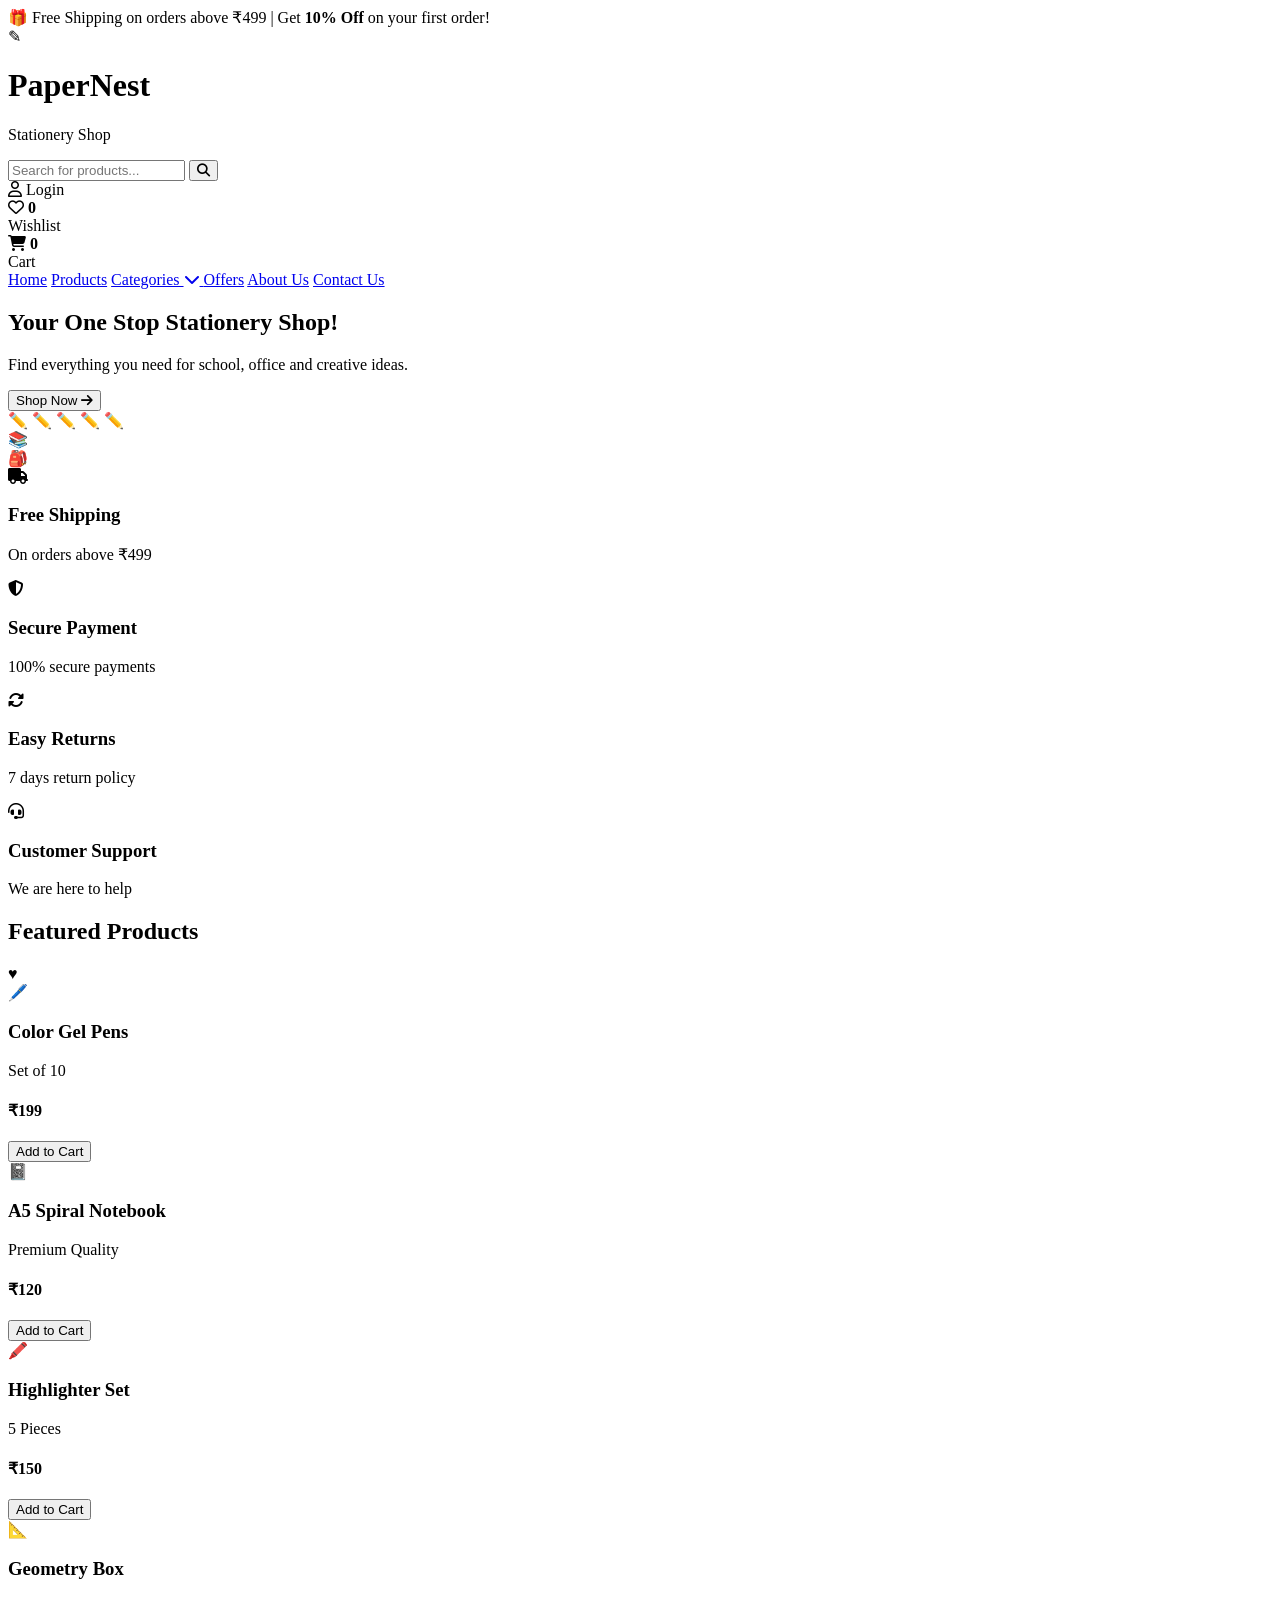
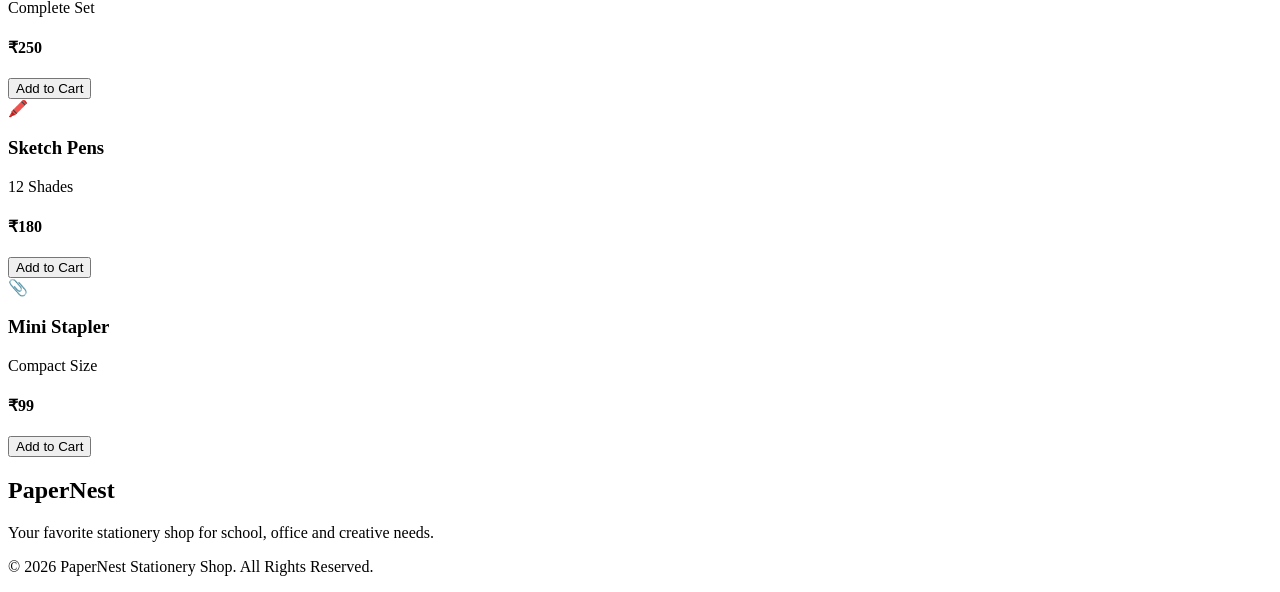
==== index.html @ df2b53b1 "Create index.html" ====
<!DOCTYPE html>
<html lang="en">
<head>
    <meta charset="UTF-8">
    <meta name="viewport" content="width=device-width, initial-scale=1.0">

    <title>PaperNest - Stationery Shop</title>

    <!-- CSS -->
    <link rel="stylesheet" href="style.css">

    <!-- Font Awesome Icons -->
    <link rel="stylesheet"
          href="https://cdnjs.cloudflare.com/ajax/libs/font-awesome/6.5.2/css/all.min.css">
</head>

<body>

    <!-- Top Offer Bar -->
    <div class="top-bar">
        🎁 Free Shipping on orders above ₹499
        <span>|</span>
        Get <b>10% Off</b> on your first order!
    </div>


    <!-- Header -->
    <header class="header">

        <!-- Logo -->
        <div class="logo">
            <div class="logo-icon">✎</div>
            <div>
                <h1>PaperNest</h1>
                <p>Stationery Shop</p>
            </div>
        </div>


        <!-- Search -->
        <div class="search-box">
            <input type="text" placeholder="Search for products...">
            <button>
                <i class="fa-solid fa-magnifying-glass"></i>
            </button>
        </div>


        <!-- Header Icons -->
        <div class="header-icons">

            <div class="header-item">
                <i class="fa-regular fa-user"></i>
                <span>Login</span>
            </div>

            <div class="header-item">
                <div class="icon-badge">
                    <i class="fa-regular fa-heart"></i>
                    <b>0</b>
                </div>
                <span>Wishlist</span>
            </div>

            <div class="header-item">
                <div class="icon-badge">
                    <i class="fa-solid fa-cart-shopping"></i>
                    <b>0</b>
                </div>
                <span>Cart</span>
            </div>

        </div>

    </header>


    <!-- Navigation -->
    <nav class="navbar">

        <a href="#" class="active">Home</a>
        <a href="#">Products</a>

        <a href="#">
            Categories
            <i class="fa-solid fa-chevron-down"></i>
        </a>

        <a href="#">Offers</a>
        <a href="#">About Us</a>
        <a href="#">Contact Us</a>

    </nav>


    <!-- Hero Section -->
    <section class="hero">

        <div class="hero-content">

            <h2>
                Your One Stop
                <span>Stationery Shop!</span>
            </h2>

            <p>
                Find everything you need for school, office
                and creative ideas.
            </p>

            <button class="shop-btn">
                Shop Now
                <i class="fa-solid fa-arrow-right"></i>
            </button>

        </div>

        <div class="hero-products">

            <div class="pencils">
                ✏️ ✏️ ✏️ ✏️ ✏️
            </div>

            <div class="notebooks">
                📚
            </div>

            <div class="backpack">
                🎒
            </div>

        </div>

    </section>


    <!-- Service Section -->
    <section class="services">

        <div class="service">
            <i class="fa-solid fa-truck"></i>
            <div>
                <h3>Free Shipping</h3>
                <p>On orders above ₹499</p>
            </div>
        </div>

        <div class="service">
            <i class="fa-solid fa-shield-halved"></i>
            <div>
                <h3>Secure Payment</h3>
                <p>100% secure payments</p>
            </div>
        </div>

        <div class="service">
            <i class="fa-solid fa-rotate"></i>
            <div>
                <h3>Easy Returns</h3>
                <p>7 days return policy</p>
            </div>
        </div>

        <div class="service">
            <i class="fa-solid fa-headset"></i>
            <div>
                <h3>Customer Support</h3>
                <p>We are here to help</p>
            </div>
        </div>

    </section>


    <!-- Featured Products -->
    <section class="products-section">

        <h2>Featured Products</h2>

        <div class="title-line">
            <span></span>
            ♥
            <span></span>
        </div>


        <div class="product-container">

            <!-- Product 1 -->
            <div class="product-card">

                <div class="product-image">
                    🖊️
                </div>

                <h3>Color Gel Pens</h3>

                <p class="product-info">
                    Set of 10
                </p>

                <h4>₹199</h4>

                <button class="cart-btn">
                    Add to Cart
                </button>

            </div>


            <!-- Product 2 -->
            <div class="product-card">

                <div class="product-image">
                    📓
                </div>

                <h3>A5 Spiral Notebook</h3>

                <p class="product-info">
                    Premium Quality
                </p>

                <h4>₹120</h4>

                <button class="cart-btn">
                    Add to Cart
                </button>

            </div>


            <!-- Product 3 -->
            <div class="product-card">

                <div class="product-image">
                    🖍️
                </div>

                <h3>Highlighter Set</h3>

                <p class="product-info">
                    5 Pieces
                </p>

                <h4>₹150</h4>

                <button class="cart-btn">
                    Add to Cart
                </button>

            </div>


            <!-- Product 4 -->
            <div class="product-card">

                <div class="product-image">
                    📐
                </div>

                <h3>Geometry Box</h3>

                <p class="product-info">
                    Complete Set
                </p>

                <h4>₹250</h4>

                <button class="cart-btn">
                    Add to Cart
                </button>

            </div>


            <!-- Product 5 -->
            <div class="product-card">

                <div class="product-image">
                    🖍️
                </div>

                <h3>Sketch Pens</h3>

                <p class="product-info">
                    12 Shades
                </p>

                <h4>₹180</h4>

                <button class="cart-btn">
                    Add to Cart
                </button>

            </div>


            <!-- Product 6 -->
            <div class="product-card">

                <div class="product-image">
                    📎
                </div>

                <h3>Mini Stapler</h3>

                <p class="product-info">
                    Compact Size
                </p>

                <h4>₹99</h4>

                <button class="cart-btn">
                    Add to Cart
                </button>

            </div>

        </div>

    </section>


    <!-- Footer -->
    <footer>

        <h2>PaperNest</h2>

        <p>
            Your favorite stationery shop for school,
            office and creative needs.
        </p>

        <p class="copyright">
            © 2026 PaperNest Stationery Shop. All Rights Reserved.
        </p>

    </footer>


    <!-- JavaScript -->
    <script src="script.js"></script>

</body>
</html>
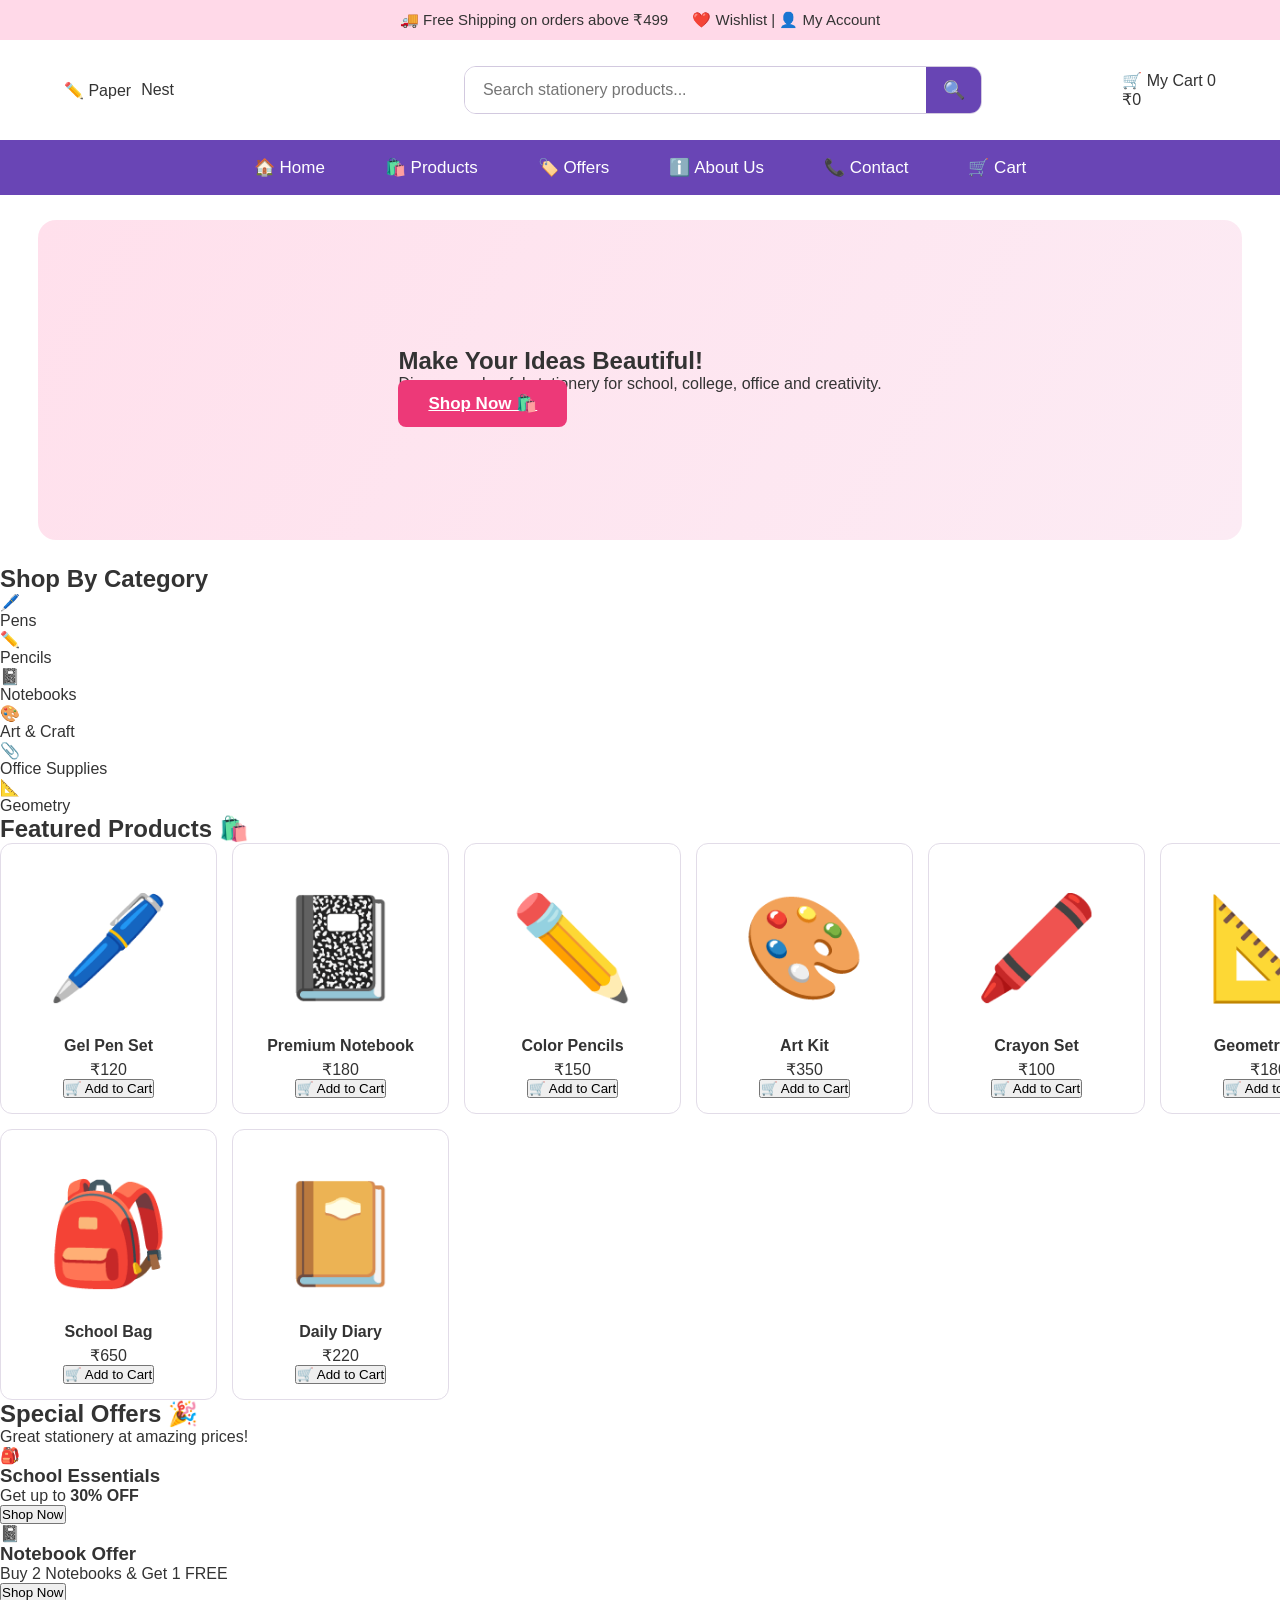
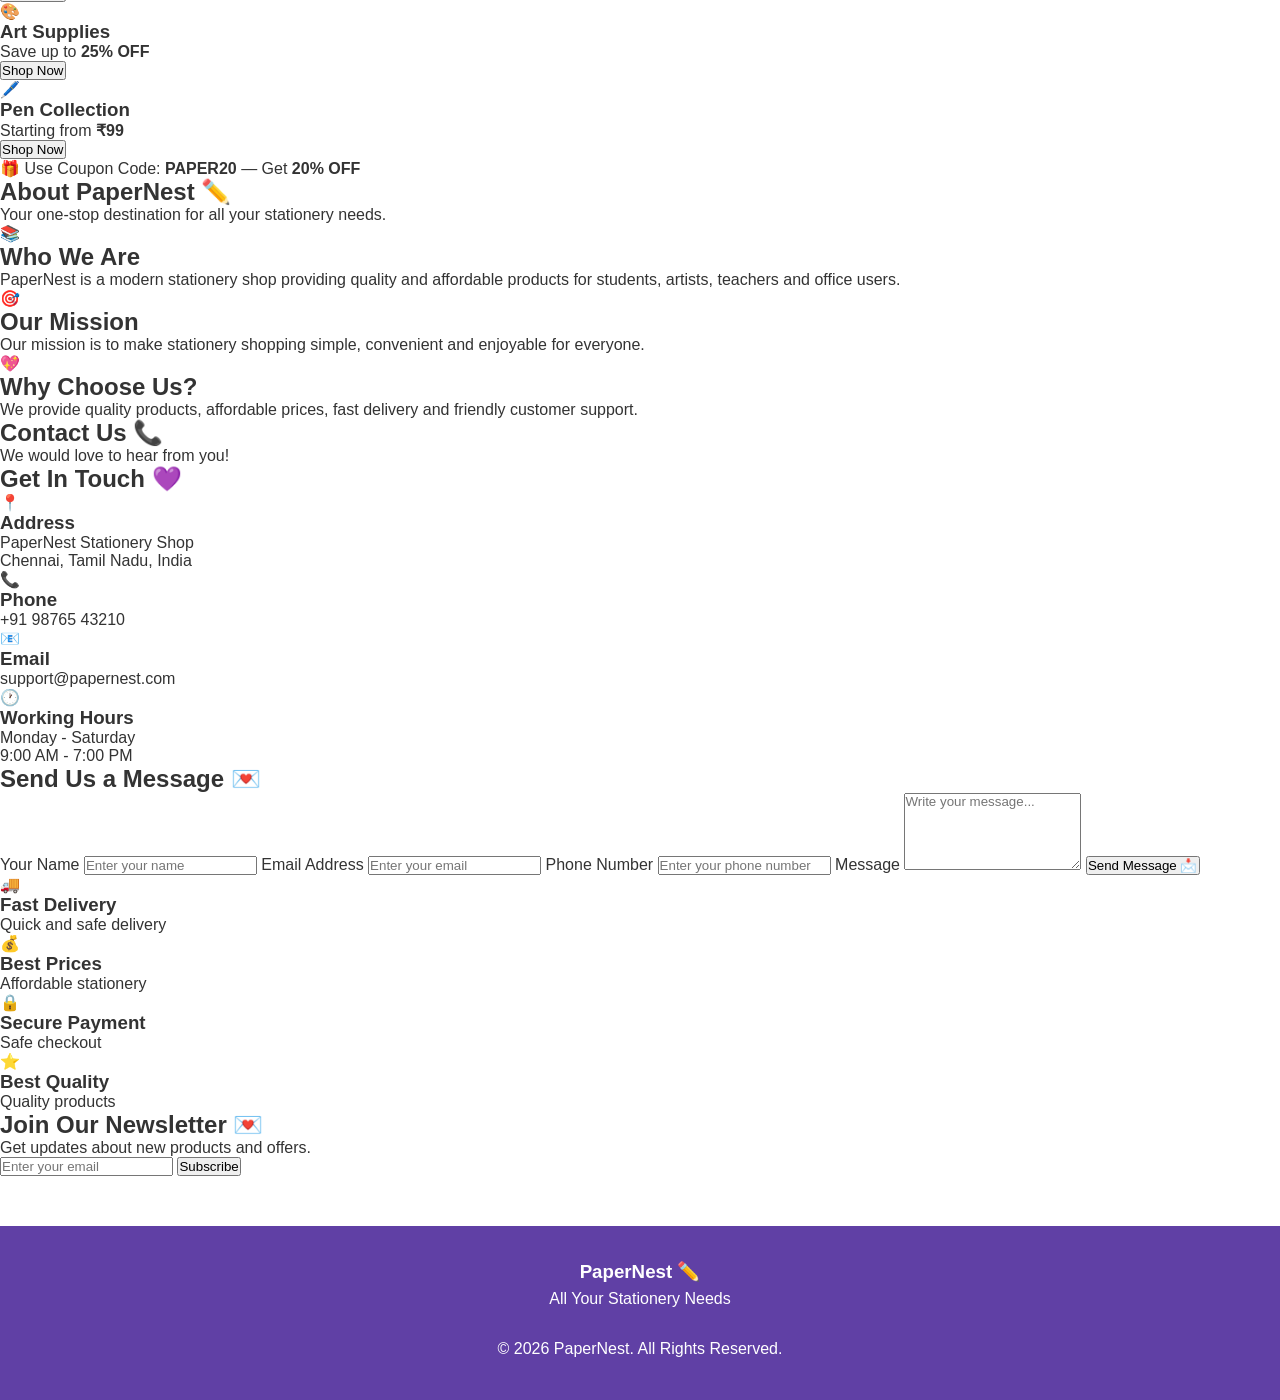
==== commit 6724c0a5: "Update index.html" ====
--- a/index.html
+++ b/index.html
@@ -1,73 +1,64 @@
 <!DOCTYPE html>
 <html lang="en">
+
 <head>
     <meta charset="UTF-8">
     <meta name="viewport" content="width=device-width, initial-scale=1.0">
 
     <title>PaperNest - Stationery Shop</title>
 
-    <!-- CSS -->
     <link rel="stylesheet" href="style.css">
-
-    <!-- Font Awesome Icons -->
-    <link rel="stylesheet"
-          href="https://cdnjs.cloudflare.com/ajax/libs/font-awesome/6.5.2/css/all.min.css">
 </head>
 
 <body>
 
-    <!-- Top Offer Bar -->
+    <!-- ================= TOP BAR ================= -->
+
     <div class="top-bar">
-        🎁 Free Shipping on orders above ₹499
-        <span>|</span>
-        Get <b>10% Off</b> on your first order!
+
+        <span>
+            🚚 Free Shipping on orders above ₹499
+        </span>
+
+        <span>
+            ❤️ Wishlist | 👤 My Account
+        </span>
+
     </div>
 
 
-    <!-- Header -->
+    <!-- ================= HEADER ================= -->
+
     <header class="header">
 
-        <!-- Logo -->
         <div class="logo">
-            <div class="logo-icon">✎</div>
-            <div>
-                <h1>PaperNest</h1>
-                <p>Stationery Shop</p>
-            </div>
-        </div>
-
-
-        <!-- Search -->
+            ✏️ Paper<span>Nest</span>
+        </div>
+
         <div class="search-box">
-            <input type="text" placeholder="Search for products...">
-            <button>
-                <i class="fa-solid fa-magnifying-glass"></i>
+
+            <input
+                type="text"
+                id="searchInput"
+                placeholder="Search stationery products..."
+            >
+
+            <button onclick="searchProducts()">
+                🔍
             </button>
-        </div>
-
-
-        <!-- Header Icons -->
-        <div class="header-icons">
-
-            <div class="header-item">
-                <i class="fa-regular fa-user"></i>
-                <span>Login</span>
-            </div>
-
-            <div class="header-item">
-                <div class="icon-badge">
-                    <i class="fa-regular fa-heart"></i>
-                    <b>0</b>
-                </div>
-                <span>Wishlist</span>
-            </div>
-
-            <div class="header-item">
-                <div class="icon-badge">
-                    <i class="fa-solid fa-cart-shopping"></i>
-                    <b>0</b>
-                </div>
-                <span>Cart</span>
+
+        </div>
+
+        <div class="cart">
+
+            🛒 My Cart
+
+            <span class="cart-count">
+                0
+            </span>
+
+            <div class="cart-amount">
+                ₹0
             </div>
 
         </div>
@@ -75,272 +66,888 @@
     </header>
 
 
-    <!-- Navigation -->
+    <!-- ================= NAVIGATION ================= -->
+
     <nav class="navbar">
 
-        <a href="#" class="active">Home</a>
-        <a href="#">Products</a>
-
-        <a href="#">
-            Categories
-            <i class="fa-solid fa-chevron-down"></i>
-        </a>
-
-        <a href="#">Offers</a>
-        <a href="#">About Us</a>
-        <a href="#">Contact Us</a>
+        <a href="#home">🏠 Home</a>
+
+        <a href="#products">🛍️ Products</a>
+
+        <a href="#offers">🏷️ Offers</a>
+
+        <a href="#about">ℹ️ About Us</a>
+
+        <a href="#contact">📞 Contact</a>
+
+        <a href="#cart">🛒 Cart</a>
 
     </nav>
 
 
-    <!-- Hero Section -->
-    <section class="hero">
-
-        <div class="hero-content">
+    <!-- ================= HOME ================= -->
+
+    <section id="home" class="hero">
+
+        <div>
+
+            <h1>
+                Make Your Ideas
+                <span>Beautiful!</span>
+            </h1>
+
+            <p>
+                Discover colourful stationery for school,
+                college, office and creativity.
+            </p>
+
+            <a href="#products" class="shop-btn">
+                Shop Now 🛍️
+            </a>
+
+        </div>
+
+    </section>
+
+
+    <!-- ================= CATEGORIES ================= -->
+
+    <section class="categories">
+
+        <h2>
+            Shop By Category
+        </h2>
+
+        <div class="category-container">
+
+            <div class="category">
+                <div class="icon">🖊️</div>
+                <p>Pens</p>
+            </div>
+
+            <div class="category">
+                <div class="icon">✏️</div>
+                <p>Pencils</p>
+            </div>
+
+            <div class="category">
+                <div class="icon">📓</div>
+                <p>Notebooks</p>
+            </div>
+
+            <div class="category">
+                <div class="icon">🎨</div>
+                <p>Art & Craft</p>
+            </div>
+
+            <div class="category">
+                <div class="icon">📎</div>
+                <p>Office Supplies</p>
+            </div>
+
+            <div class="category">
+                <div class="icon">📐</div>
+                <p>Geometry</p>
+            </div>
+
+        </div>
+
+    </section>
+
+
+    <!-- ================= PRODUCTS ================= -->
+
+    <section id="products" class="products">
+
+        <h2>
+            Featured Products 🛍️
+        </h2>
+
+        <div class="product-container">
+
+
+            <!-- PRODUCT 1 -->
+
+            <div class="product-card">
+
+                <div style="font-size:100px; padding:30px;">
+                    🖊️
+                </div>
+
+                <h3>
+                    Gel Pen Set
+                </h3>
+
+                <p class="price">
+                    ₹120
+                </p>
+
+                <button class="add-cart">
+                    🛒 Add to Cart
+                </button>
+
+            </div>
+
+
+            <!-- PRODUCT 2 -->
+
+            <div class="product-card">
+
+                <div style="font-size:100px; padding:30px;">
+                    📓
+                </div>
+
+                <h3>
+                    Premium Notebook
+                </h3>
+
+                <p class="price">
+                    ₹180
+                </p>
+
+                <button class="add-cart">
+                    🛒 Add to Cart
+                </button>
+
+            </div>
+
+
+            <!-- PRODUCT 3 -->
+
+            <div class="product-card">
+
+                <div style="font-size:100px; padding:30px;">
+                    ✏️
+                </div>
+
+                <h3>
+                    Color Pencils
+                </h3>
+
+                <p class="price">
+                    ₹150
+                </p>
+
+                <button class="add-cart">
+                    🛒 Add to Cart
+                </button>
+
+            </div>
+
+
+            <!-- PRODUCT 4 -->
+
+            <div class="product-card">
+
+                <div style="font-size:100px; padding:30px;">
+                    🎨
+                </div>
+
+                <h3>
+                    Art Kit
+                </h3>
+
+                <p class="price">
+                    ₹350
+                </p>
+
+                <button class="add-cart">
+                    🛒 Add to Cart
+                </button>
+
+            </div>
+
+
+            <!-- PRODUCT 5 -->
+
+            <div class="product-card">
+
+                <div style="font-size:100px; padding:30px;">
+                    🖍️
+                </div>
+
+                <h3>
+                    Crayon Set
+                </h3>
+
+                <p class="price">
+                    ₹100
+                </p>
+
+                <button class="add-cart">
+                    🛒 Add to Cart
+                </button>
+
+            </div>
+
+
+            <!-- PRODUCT 6 -->
+
+            <div class="product-card">
+
+                <div style="font-size:100px; padding:30px;">
+                    📐
+                </div>
+
+                <h3>
+                    Geometry Box
+                </h3>
+
+                <p class="price">
+                    ₹180
+                </p>
+
+                <button class="add-cart">
+                    🛒 Add to Cart
+                </button>
+
+            </div>
+
+
+            <!-- PRODUCT 7 -->
+
+            <div class="product-card">
+
+                <div style="font-size:100px; padding:30px;">
+                    🎒
+                </div>
+
+                <h3>
+                    School Bag
+                </h3>
+
+                <p class="price">
+                    ₹650
+                </p>
+
+                <button class="add-cart">
+                    🛒 Add to Cart
+                </button>
+
+            </div>
+
+
+            <!-- PRODUCT 8 -->
+
+            <div class="product-card">
+
+                <div style="font-size:100px; padding:30px;">
+                    📔
+                </div>
+
+                <h3>
+                    Daily Diary
+                </h3>
+
+                <p class="price">
+                    ₹220
+                </p>
+
+                <button class="add-cart">
+                    🛒 Add to Cart
+                </button>
+
+            </div>
+
+        </div>
+
+    </section>
+
+
+    <!-- ================= OFFERS ================= -->
+
+    <section id="offers" class="offers-section">
+
+        <div class="section-title">
 
             <h2>
-                Your One Stop
-                <span>Stationery Shop!</span>
+                Special Offers 🎉
             </h2>
 
             <p>
-                Find everything you need for school, office
-                and creative ideas.
+                Great stationery at amazing prices!
             </p>
 
-            <button class="shop-btn">
-                Shop Now
-                <i class="fa-solid fa-arrow-right"></i>
+        </div>
+
+
+        <div class="offers-container">
+
+
+            <div class="offer-card">
+
+                <div class="offer-icon">
+                    🎒
+                </div>
+
+                <h3>
+                    School Essentials
+                </h3>
+
+                <p>
+                    Get up to <strong>30% OFF</strong>
+                </p>
+
+                <button onclick="location.href='#products'">
+                    Shop Now
+                </button>
+
+            </div>
+
+
+            <div class="offer-card">
+
+                <div class="offer-icon">
+                    📓
+                </div>
+
+                <h3>
+                    Notebook Offer
+                </h3>
+
+                <p>
+                    Buy 2 Notebooks & Get 1 FREE
+                </p>
+
+                <button onclick="location.href='#products'">
+                    Shop Now
+                </button>
+
+            </div>
+
+
+            <div class="offer-card">
+
+                <div class="offer-icon">
+                    🎨
+                </div>
+
+                <h3>
+                    Art Supplies
+                </h3>
+
+                <p>
+                    Save up to <strong>25% OFF</strong>
+                </p>
+
+                <button onclick="location.href='#products'">
+                    Shop Now
+                </button>
+
+            </div>
+
+
+            <div class="offer-card">
+
+                <div class="offer-icon">
+                    🖊️
+                </div>
+
+                <h3>
+                    Pen Collection
+                </h3>
+
+                <p>
+                    Starting from <strong>₹99</strong>
+                </p>
+
+                <button onclick="location.href='#products'">
+                    Shop Now
+                </button>
+
+            </div>
+
+        </div>
+
+
+        <div class="coupon-box">
+
+            🎁 Use Coupon Code:
+
+            <strong>
+                PAPER20
+            </strong>
+
+            — Get
+
+            <strong>
+                20% OFF
+            </strong>
+
+        </div>
+
+    </section>
+
+
+    <!-- ================= ABOUT ================= -->
+
+    <section id="about" class="about-section">
+
+        <div class="section-title">
+
+            <h2>
+                About PaperNest ✏️
+            </h2>
+
+            <p>
+                Your one-stop destination for all your stationery needs.
+            </p>
+
+        </div>
+
+
+        <div class="about-section">
+
+
+            <div class="about-card">
+
+                <div class="about-icon">
+                    📚
+                </div>
+
+                <h2>
+                    Who We Are
+                </h2>
+
+                <p>
+                    PaperNest is a modern stationery shop providing
+                    quality and affordable products for students,
+                    artists, teachers and office users.
+                </p>
+
+            </div>
+
+
+            <div class="about-card">
+
+                <div class="about-icon">
+                    🎯
+                </div>
+
+                <h2>
+                    Our Mission
+                </h2>
+
+                <p>
+                    Our mission is to make stationery shopping simple,
+                    convenient and enjoyable for everyone.
+                </p>
+
+            </div>
+
+
+            <div class="about-card">
+
+                <div class="about-icon">
+                    💖
+                </div>
+
+                <h2>
+                    Why Choose Us?
+                </h2>
+
+                <p>
+                    We provide quality products, affordable prices,
+                    fast delivery and friendly customer support.
+                </p>
+
+            </div>
+
+        </div>
+
+    </section>
+
+
+    <!-- ================= CONTACT ================= -->
+
+    <section id="contact" class="contact-section">
+
+        <div class="section-title">
+
+            <h2>
+                Contact Us 📞
+            </h2>
+
+            <p>
+                We would love to hear from you!
+            </p>
+
+        </div>
+
+
+        <div class="contact-container">
+
+
+            <!-- CONTACT INFORMATION -->
+
+            <div class="contact-info">
+
+                <h2>
+                    Get In Touch 💜
+                </h2>
+
+
+                <div class="contact-item">
+
+                    <span>📍</span>
+
+                    <div>
+
+                        <h3>
+                            Address
+                        </h3>
+
+                        <p>
+                            PaperNest Stationery Shop<br>
+                            Chennai, Tamil Nadu, India
+                        </p>
+
+                    </div>
+
+                </div>
+
+
+                <div class="contact-item">
+
+                    <span>📞</span>
+
+                    <div>
+
+                        <h3>
+                            Phone
+                        </h3>
+
+                        <p>
+                            +91 98765 43210
+                        </p>
+
+                    </div>
+
+                </div>
+
+
+                <div class="contact-item">
+
+                    <span>📧</span>
+
+                    <div>
+
+                        <h3>
+                            Email
+                        </h3>
+
+                        <p>
+                            support@papernest.com
+                        </p>
+
+                    </div>
+
+                </div>
+
+
+                <div class="contact-item">
+
+                    <span>🕐</span>
+
+                    <div>
+
+                        <h3>
+                            Working Hours
+                        </h3>
+
+                        <p>
+                            Monday - Saturday<br>
+                            9:00 AM - 7:00 PM
+                        </p>
+
+                    </div>
+
+                </div>
+
+            </div>
+
+
+            <!-- CONTACT FORM -->
+
+            <div class="contact-form">
+
+                <h2>
+                    Send Us a Message 💌
+                </h2>
+
+
+                <form onsubmit="sendMessage(event)">
+
+                    <label>
+                        Your Name
+                    </label>
+
+                    <input
+                        type="text"
+                        id="contactName"
+                        placeholder="Enter your name"
+                        required
+                    >
+
+
+                    <label>
+                        Email Address
+                    </label>
+
+                    <input
+                        type="email"
+                        placeholder="Enter your email"
+                        required
+                    >
+
+
+                    <label>
+                        Phone Number
+                    </label>
+
+                    <input
+                        type="tel"
+                        placeholder="Enter your phone number"
+                    >
+
+
+                    <label>
+                        Message
+                    </label>
+
+                    <textarea
+                        rows="5"
+                        placeholder="Write your message..."
+                        required
+                    ></textarea>
+
+
+                    <button type="submit">
+                        Send Message 📩
+                    </button>
+
+                </form>
+
+            </div>
+
+        </div>
+
+    </section>
+
+
+    <!-- ================= FEATURES ================= -->
+
+    <section class="features">
+
+        <div class="feature">
+
+            <div class="feature-icon">
+                🚚
+            </div>
+
+            <h3>
+                Fast Delivery
+            </h3>
+
+            <p>
+                Quick and safe delivery
+            </p>
+
+        </div>
+
+
+        <div class="feature">
+
+            <div class="feature-icon">
+                💰
+            </div>
+
+            <h3>
+                Best Prices
+            </h3>
+
+            <p>
+                Affordable stationery
+            </p>
+
+        </div>
+
+
+        <div class="feature">
+
+            <div class="feature-icon">
+                🔒
+            </div>
+
+            <h3>
+                Secure Payment
+            </h3>
+
+            <p>
+                Safe checkout
+            </p>
+
+        </div>
+
+
+        <div class="feature">
+
+            <div class="feature-icon">
+                ⭐
+            </div>
+
+            <h3>
+                Best Quality
+            </h3>
+
+            <p>
+                Quality products
+            </p>
+
+        </div>
+
+    </section>
+
+
+    <!-- ================= NEWSLETTER ================= -->
+
+    <section class="newsletter">
+
+        <div>
+
+            <h2>
+                Join Our Newsletter 💌
+            </h2>
+
+            <p>
+                Get updates about new products and offers.
+            </p>
+
+        </div>
+
+        <div>
+
+            <input
+                type="email"
+                id="newsletterEmail"
+                placeholder="Enter your email"
+            >
+
+            <button onclick="subscribeNewsletter()">
+                Subscribe
             </button>
 
         </div>
 
-        <div class="hero-products">
-
-            <div class="pencils">
-                ✏️ ✏️ ✏️ ✏️ ✏️
-            </div>
-
-            <div class="notebooks">
-                📚
-            </div>
-
-            <div class="backpack">
-                🎒
-            </div>
-
-        </div>
-
     </section>
 
 
-    <!-- Service Section -->
-    <section class="services">
-
-        <div class="service">
-            <i class="fa-solid fa-truck"></i>
-            <div>
-                <h3>Free Shipping</h3>
-                <p>On orders above ₹499</p>
-            </div>
-        </div>
-
-        <div class="service">
-            <i class="fa-solid fa-shield-halved"></i>
-            <div>
-                <h3>Secure Payment</h3>
-                <p>100% secure payments</p>
-            </div>
-        </div>
-
-        <div class="service">
-            <i class="fa-solid fa-rotate"></i>
-            <div>
-                <h3>Easy Returns</h3>
-                <p>7 days return policy</p>
-            </div>
-        </div>
-
-        <div class="service">
-            <i class="fa-solid fa-headset"></i>
-            <div>
-                <h3>Customer Support</h3>
-                <p>We are here to help</p>
-            </div>
-        </div>
-
-    </section>
-
-
-    <!-- Featured Products -->
-    <section class="products-section">
-
-        <h2>Featured Products</h2>
-
-        <div class="title-line">
-            <span></span>
-            ♥
-            <span></span>
-        </div>
-
-
-        <div class="product-container">
-
-            <!-- Product 1 -->
-            <div class="product-card">
-
-                <div class="product-image">
-                    🖊️
-                </div>
-
-                <h3>Color Gel Pens</h3>
-
-                <p class="product-info">
-                    Set of 10
-                </p>
-
-                <h4>₹199</h4>
-
-                <button class="cart-btn">
-                    Add to Cart
-                </button>
-
-            </div>
-
-
-            <!-- Product 2 -->
-            <div class="product-card">
-
-                <div class="product-image">
-                    📓
-                </div>
-
-                <h3>A5 Spiral Notebook</h3>
-
-                <p class="product-info">
-                    Premium Quality
-                </p>
-
-                <h4>₹120</h4>
-
-                <button class="cart-btn">
-                    Add to Cart
-                </button>
-
-            </div>
-
-
-            <!-- Product 3 -->
-            <div class="product-card">
-
-                <div class="product-image">
-                    🖍️
-                </div>
-
-                <h3>Highlighter Set</h3>
-
-                <p class="product-info">
-                    5 Pieces
-                </p>
-
-                <h4>₹150</h4>
-
-                <button class="cart-btn">
-                    Add to Cart
-                </button>
-
-            </div>
-
-
-            <!-- Product 4 -->
-            <div class="product-card">
-
-                <div class="product-image">
-                    📐
-                </div>
-
-                <h3>Geometry Box</h3>
-
-                <p class="product-info">
-                    Complete Set
-                </p>
-
-                <h4>₹250</h4>
-
-                <button class="cart-btn">
-                    Add to Cart
-                </button>
-
-            </div>
-
-
-            <!-- Product 5 -->
-            <div class="product-card">
-
-                <div class="product-image">
-                    🖍️
-                </div>
-
-                <h3>Sketch Pens</h3>
-
-                <p class="product-info">
-                    12 Shades
-                </p>
-
-                <h4>₹180</h4>
-
-                <button class="cart-btn">
-                    Add to Cart
-                </button>
-
-            </div>
-
-
-            <!-- Product 6 -->
-            <div class="product-card">
-
-                <div class="product-image">
-                    📎
-                </div>
-
-                <h3>Mini Stapler</h3>
-
-                <p class="product-info">
-                    Compact Size
-                </p>
-
-                <h4>₹99</h4>
-
-                <button class="cart-btn">
-                    Add to Cart
-                </button>
-
-            </div>
-
-        </div>
-
-    </section>
-
-
-    <!-- Footer -->
+    <!-- ================= FOOTER ================= -->
+
     <footer>
 
-        <h2>PaperNest</h2>
+        <h3>
+            PaperNest ✏️
+        </h3>
 
         <p>
-            Your favorite stationery shop for school,
-            office and creative needs.
+            All Your Stationery Needs
         </p>
 
-        <p class="copyright">
-            © 2026 PaperNest Stationery Shop. All Rights Reserved.
+        <br>
+
+        <p>
+            © 2026 PaperNest. All Rights Reserved.
         </p>
 
     </footer>
 
 
-    <!-- JavaScript -->
+    <!-- ================= JAVASCRIPT ================= -->
+
     <script src="script.js"></script>
 
+
+    <script>
+
+        /* CONTACT FORM */
+
+        function sendMessage(event) {
+
+            event.preventDefault();
+
+            const name =
+                document.getElementById("contactName").value;
+
+            alert(
+                "Thank you, " +
+                name +
+                "! Your message has been sent successfully. 💜"
+            );
+
+            event.target.reset();
+        }
+
+
+        /* NEWSLETTER */
+
+        function subscribeNewsletter() {
+
+            const email =
+                document.getElementById("newsletterEmail").value;
+
+            if (email === "") {
+
+                alert("Please enter your email address.");
+
+                return;
+            }
+
+            alert(
+                "Thank you for subscribing to PaperNest! 💜"
+            );
+
+            document.getElementById("newsletterEmail").value = "";
+        }
+
+
+        /* SEARCH */
+
+        function searchProducts() {
+
+            const search =
+                document
+                .getElementById("searchInput")
+                .value
+                .toLowerCase();
+
+            const products =
+                document.querySelectorAll(".product-card");
+
+            products.forEach(function(product) {
+
+                const name =
+                    product
+                    .querySelector("h3")
+                    .innerText
+                    .toLowerCase();
+
+                if (name.includes(search)) {
+
+                    product.style.display = "block";
+
+                } else {
+
+                    product.style.display = "none";
+
+                }
+
+            });
+
+        }
+
+    </script>
+
 </body>
+
 </html>
--- a/style.css
+++ b/style.css
@@ -0,0 +1,499 @@
+* {
+    margin: 0;
+    padding: 0;
+    box-sizing: border-box;
+    font-family: Arial, sans-serif;
+}
+
+body {
+    background: #ffffff;
+    color: #333;
+}
+
+/* Top Bar */
+.top-bar {
+    background: #ffd9e8;
+    text-align: center;
+    padding: 11px;
+    font-size: 15px;
+}
+
+.top-bar b {
+    color: #e83278;
+}
+
+.top-bar span {
+    margin: 0 10px;
+}
+
+
+/* Header */
+.header {
+    min-height: 100px;
+    display: flex;
+    align-items: center;
+    justify-content: space-between;
+    padding: 18px 5%;
+    gap: 30px;
+}
+
+
+/* Logo */
+.logo {
+    display: flex;
+    align-items: center;
+    gap: 10px;
+    min-width: 260px;
+}
+
+.logo-icon {
+    font-size: 45px;
+    transform: rotate(-20deg);
+}
+
+.logo h1 {
+    color: #6040a5;
+    font-size: 32px;
+}
+
+.logo p {
+    color: #f2387b;
+    font-size: 18px;
+    margin-top: 3px;
+}
+
+
+/* Search */
+.search-box {
+    display: flex;
+    width: 45%;
+    height: 48px;
+    border: 1px solid #d2c9df;
+    border-radius: 12px;
+    overflow: hidden;
+}
+
+.search-box input {
+    flex: 1;
+    border: none;
+    outline: none;
+    padding: 0 18px;
+    font-size: 16px;
+}
+
+.search-box button {
+    width: 55px;
+    border: none;
+    background: #6845b4;
+    color: white;
+    font-size: 18px;
+    cursor: pointer;
+}
+
+
+/* Header Icons */
+.header-icons {
+    display: flex;
+    gap: 28px;
+}
+
+.header-item {
+    display: flex;
+    flex-direction: column;
+    align-items: center;
+    gap: 5px;
+    cursor: pointer;
+}
+
+.header-item > i,
+.icon-badge i {
+    font-size: 24px;
+}
+
+.header-item span {
+    font-size: 14px;
+}
+
+.icon-badge {
+    position: relative;
+}
+
+.icon-badge b {
+    position: absolute;
+    top: -9px;
+    right: -12px;
+    background: #ed397b;
+    color: white;
+    border-radius: 50%;
+    font-size: 11px;
+    padding: 3px 7px;
+}
+
+
+/* Navigation */
+.navbar {
+    background: #6945b5;
+    display: flex;
+    justify-content: center;
+}
+
+.navbar a {
+    color: white;
+    text-decoration: none;
+    padding: 17px 30px;
+    font-size: 17px;
+    transition: 0.3s;
+}
+
+.navbar a:hover,
+.navbar .active {
+    background: #ef3c7d;
+}
+
+.navbar i {
+    font-size: 11px;
+    margin-left: 5px;
+}
+
+
+/* Hero */
+.hero {
+    width: 94%;
+    min-height: 320px;
+    margin: 25px auto;
+    border-radius: 18px;
+    background: linear-gradient(120deg, #ffe0ec, #fcebf4);
+    display: flex;
+    align-items: center;
+    justify-content: center;
+    position: relative;
+    overflow: hidden;
+}
+
+.hero-content {
+    text-align: center;
+    width: 55%;
+    z-index: 2;
+}
+
+.hero-content h2 {
+    color: #5c3d9e;
+    font-size: 43px;
+    line-height: 1.2;
+}
+
+.hero-content h2 span {
+    color: #ed3b7b;
+}
+
+.hero-content p {
+    margin: 20px 0;
+    font-size: 18px;
+    line-height: 1.5;
+}
+
+.shop-btn {
+    border: none;
+    background: #ed3978;
+    color: white;
+    padding: 14px 30px;
+    border-radius: 8px;
+    font-size: 17px;
+    font-weight: bold;
+    cursor: pointer;
+    transition: 0.3s;
+}
+
+.shop-btn:hover {
+    background: #c92c65;
+    transform: translateY(-2px);
+}
+
+.shop-btn i {
+    margin-left: 8px;
+}
+
+
+/* Hero Products */
+.hero-products {
+    width: 40%;
+    height: 100%;
+    position: relative;
+}
+
+.pencils {
+    position: absolute;
+    left: 20px;
+    top: 65px;
+    font-size: 40px;
+    transform: rotate(-10deg);
+}
+
+.notebooks {
+    position: absolute;
+    left: 80px;
+    bottom: 35px;
+    font-size: 90px;
+}
+
+.backpack {
+    position: absolute;
+    right: 40px;
+    top: 40px;
+    font-size: 130px;
+}
+
+
+/* Services */
+.services {
+    width: 94%;
+    margin: 20px auto;
+    padding: 20px;
+    background: #fff9fc;
+    border-radius: 16px;
+    display: grid;
+    grid-template-columns: repeat(4, 1fr);
+    gap: 15px;
+}
+
+.service {
+    display: flex;
+    align-items: center;
+    justify-content: center;
+    gap: 15px;
+    border-right: 1px solid #ddd;
+}
+
+.service:last-child {
+    border-right: none;
+}
+
+.service > i {
+    width: 50px;
+    height: 50px;
+    border-radius: 50%;
+    background: #ef3c7d;
+    color: white;
+    display: flex;
+    align-items: center;
+    justify-content: center;
+    font-size: 20px;
+}
+
+.service h3 {
+    font-size: 16px;
+    margin-bottom: 5px;
+}
+
+.service p {
+    font-size: 14px;
+    color: #666;
+}
+
+
+/* Products Section */
+.products-section {
+    width: 94%;
+    margin: 35px auto;
+}
+
+.products-section > h2 {
+    text-align: center;
+    color: #6040a5;
+    font-size: 30px;
+}
+
+.title-line {
+    display: flex;
+    justify-content: center;
+    align-items: center;
+    gap: 10px;
+    color: #ed397b;
+    margin: 8px 0 20px;
+}
+
+.title-line span {
+    width: 50px;
+    height: 3px;
+    background: #ed397b;
+}
+
+
+/* Product Cards */
+.product-container {
+    display: grid;
+    grid-template-columns: repeat(6, 1fr);
+    gap: 15px;
+}
+
+.product-card {
+    border: 1px solid #e2dce8;
+    border-radius: 12px;
+    padding: 15px;
+    text-align: center;
+    transition: 0.3s;
+    background: white;
+}
+
+.product-card:hover {
+    transform: translateY(-7px);
+    box-shadow: 0 8px 20px rgba(90, 50, 130, 0.15);
+}
+
+.product-image {
+    height: 140px;
+    display: flex;
+    align-items: center;
+    justify-content: center;
+    font-size: 75px;
+    background: #faf7ff;
+    border-radius: 10px;
+    margin-bottom: 12px;
+}
+
+.product-card h3 {
+    font-size: 16px;
+    color: #333;
+    margin-bottom: 5px;
+}
+
+.product-info {
+    font-size: 13px;
+    color: #777;
+}
+
+.product-card h4 {
+    color: #e73578;
+    font-size: 18px;
+    margin: 10px 0;
+}
+
+.cart-btn {
+    background: #704bb9;
+    color: white;
+    border: none;
+    border-radius: 6px;
+    padding: 10px 18px;
+    cursor: pointer;
+    font-size: 14px;
+    transition: 0.3s;
+}
+
+.cart-btn:hover {
+    background: #ed397b;
+}
+
+
+/* Footer */
+footer {
+    margin-top: 50px;
+    padding: 35px 20px;
+    text-align: center;
+    background: #6040a5;
+    color: white;
+}
+
+footer h2 {
+    font-size: 28px;
+    margin-bottom: 10px;
+}
+
+footer p {
+    margin: 7px;
+}
+
+.copyright {
+    margin-top: 20px !important;
+    font-size: 13px;
+    opacity: 0.8;
+}
+
+
+/* Responsive Design */
+@media (max-width: 1000px) {
+
+    .header {
+        flex-wrap: wrap;
+        justify-content: center;
+    }
+
+    .search-box {
+        width: 70%;
+    }
+
+    .product-container {
+        grid-template-columns: repeat(3, 1fr);
+    }
+
+    .services {
+        grid-template-columns: repeat(2, 1fr);
+    }
+
+    .service {
+        border-right: none;
+    }
+}
+
+
+@media (max-width: 600px) {
+
+    .top-bar {
+        font-size: 12px;
+    }
+
+    .logo {
+        justify-content: center;
+    }
+
+    .logo h1 {
+        font-size: 26px;
+    }
+
+    .search-box {
+        width: 100%;
+    }
+
+    .header-icons {
+        width: 100%;
+        justify-content: center;
+    }
+
+    .navbar {
+        flex-wrap: wrap;
+    }
+
+    .navbar a {
+        padding: 12px 15px;
+        font-size: 14px;
+    }
+
+    .hero {
+        min-height: 400px;
+    }
+
+    .hero-content {
+        width: 100%;
+        padding: 25px;
+    }
+
+    .hero-content h2 {
+        font-size: 30px;
+    }
+
+    .hero-products {
+        display: none;
+    }
+
+    .services {
+        grid-template-columns: 1fr;
+    }
+
+    .product-container {
+        grid-template-columns: repeat(2, 1fr);
+    }
+
+    .product-image {
+        height: 110px;
+        font-size: 55px;
+    }
+}
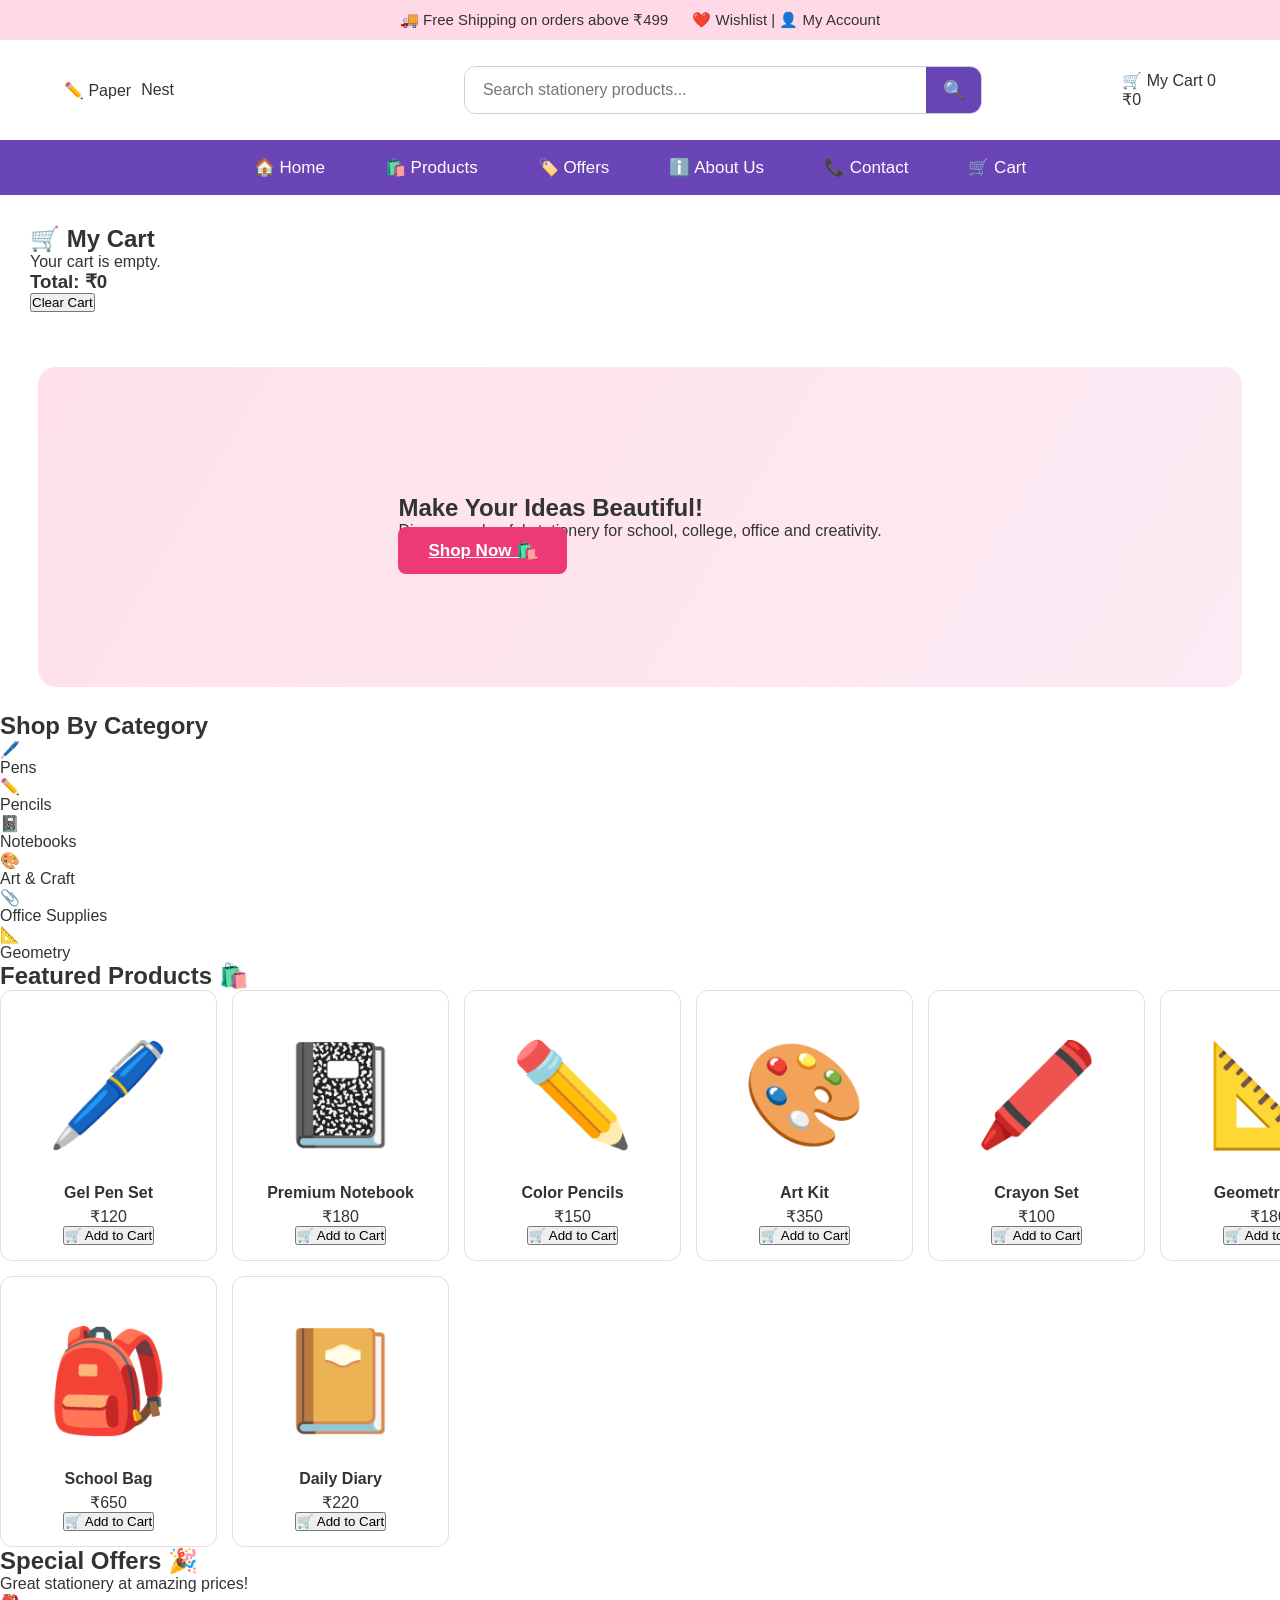
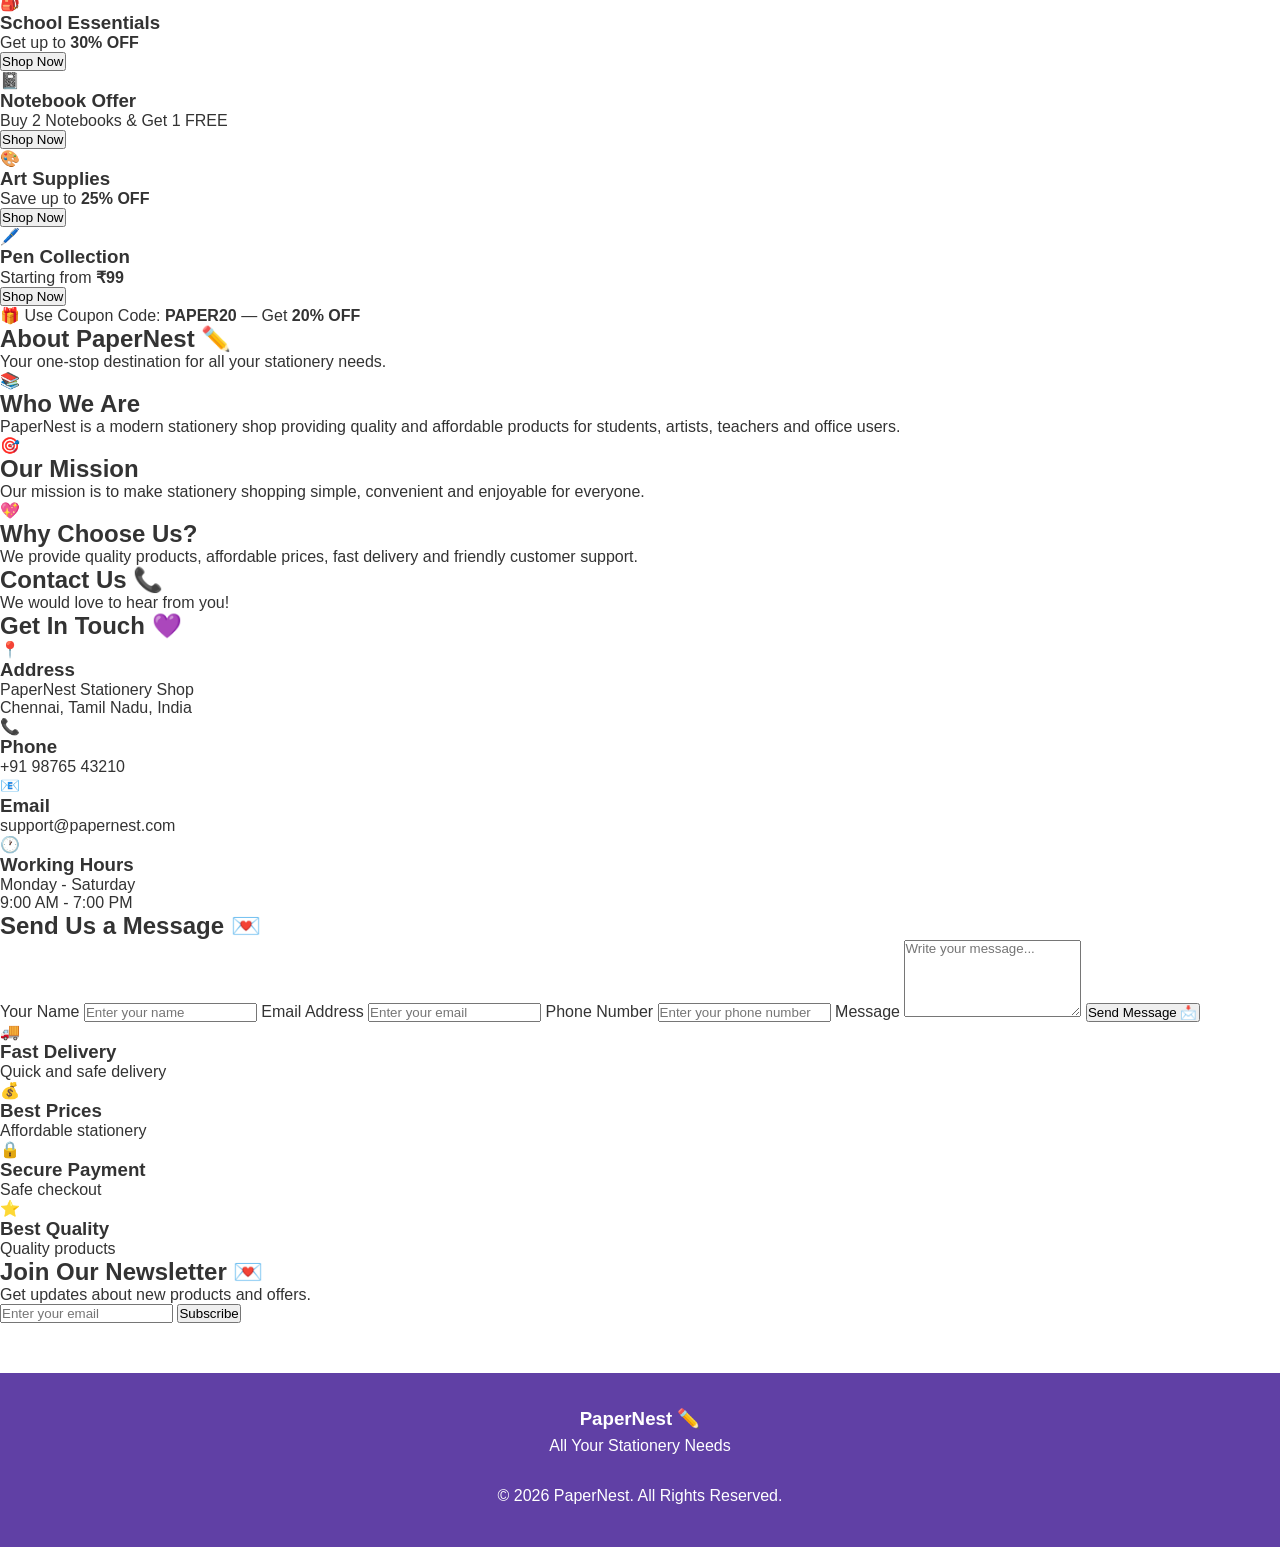
==== commit 01c15434: "Update index.html" ====
--- a/index.html
+++ b/index.html
@@ -83,6 +83,12 @@
         <a href="#cart">🛒 Cart</a>
 
     </nav>
+    <section id="cart" style="padding:30px;">
+    <h2>🛒 My Cart</h2>
+    <div id="cartItems">Your cart is empty.</div>
+    <h3>Total: ₹<span id="cartTotal">0</span></h3>
+    <button onclick="clearCart()">Clear Cart</button>
+</section>
 
 
     <!-- ================= HOME ================= -->
